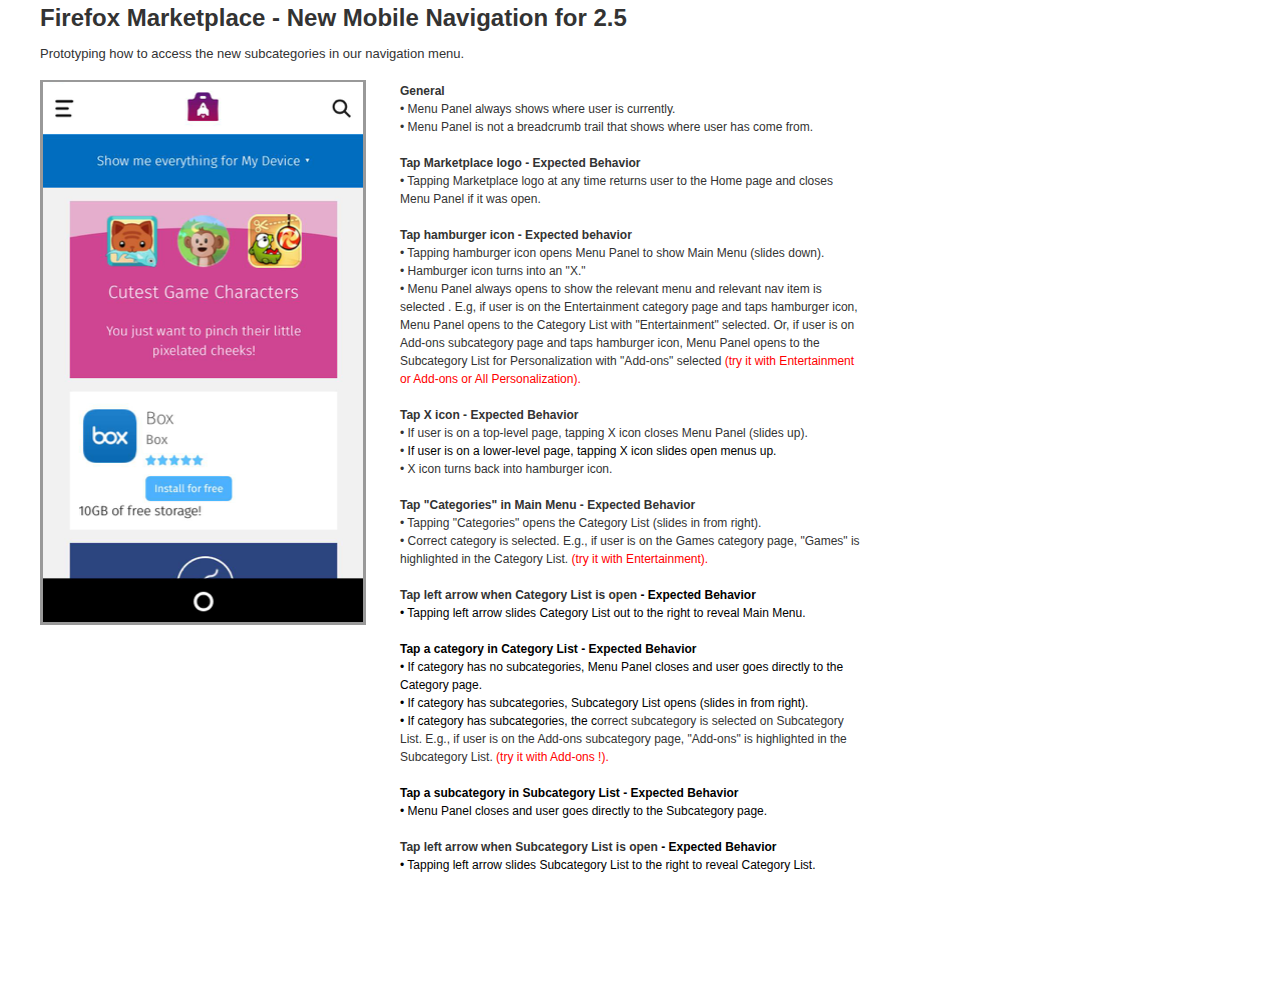
==== prototypes/1/start_here.html @ 3ed64843 "add proto 1" ====
﻿<!DOCTYPE html>
<html>
  <head>
    <title>Start Here</title>
    <meta http-equiv="X-UA-Compatible" content="IE=edge"/>
    <meta http-equiv="content-type" content="text/html; charset=utf-8"/>
    <meta name="apple-mobile-web-app-capable" content="yes"/>
    <link href="resources/css/axure_rp_page.css" type="text/css" rel="stylesheet"/>
    <link href="data/styles.css" type="text/css" rel="stylesheet"/>
    <link href="files/start_here/styles.css" type="text/css" rel="stylesheet"/>
    <script src="resources/scripts/jquery-1.7.1.min.js"></script>
    <script src="resources/scripts/jquery-ui-1.8.10.custom.min.js"></script>
    <script src="resources/scripts/axure/axQuery.js"></script>
    <script src="resources/scripts/axure/globals.js"></script>
    <script src="resources/scripts/axutils.js"></script>
    <script src="resources/scripts/axure/annotation.js"></script>
    <script src="resources/scripts/axure/axQuery.std.js"></script>
    <script src="resources/scripts/axure/doc.js"></script>
    <script src="data/document.js"></script>
    <script src="resources/scripts/messagecenter.js"></script>
    <script src="resources/scripts/axure/events.js"></script>
    <script src="resources/scripts/axure/action.js"></script>
    <script src="resources/scripts/axure/expr.js"></script>
    <script src="resources/scripts/axure/geometry.js"></script>
    <script src="resources/scripts/axure/flyout.js"></script>
    <script src="resources/scripts/axure/ie.js"></script>
    <script src="resources/scripts/axure/model.js"></script>
    <script src="resources/scripts/axure/repeater.js"></script>
    <script src="resources/scripts/axure/sto.js"></script>
    <script src="resources/scripts/axure/utils.temp.js"></script>
    <script src="resources/scripts/axure/variables.js"></script>
    <script src="resources/scripts/axure/drag.js"></script>
    <script src="resources/scripts/axure/move.js"></script>
    <script src="resources/scripts/axure/visibility.js"></script>
    <script src="resources/scripts/axure/style.js"></script>
    <script src="resources/scripts/axure/adaptive.js"></script>
    <script src="resources/scripts/axure/tree.js"></script>
    <script src="resources/scripts/axure/init.temp.js"></script>
    <script src="files/start_here/data.js"></script>
    <script src="resources/scripts/axure/legacy.js"></script>
    <script src="resources/scripts/axure/viewer.js"></script>
    <script type="text/javascript">
      $axure.utils.getTransparentGifPath = function() { return 'resources/images/transparent.gif'; };
      $axure.utils.getOtherPath = function() { return 'resources/Other.html'; };
      $axure.utils.getReloadPath = function() { return 'resources/reload.html'; };
    </script>
  </head>
  <body>
    <div id="base" class="">

      <!-- panel Subcategories (Dynamic Panel) -->
      <div id="u0" class="ax_dynamic_panel" data-label="panel Subcategories">
        <div id="u0_state0" class="panel_state" data-label="scrolling subcats">
          <div id="u0_state0_content" class="panel_state_content">

            <!-- scrolling Subcats (Dynamic Panel) -->
            <div id="u1" class="ax_dynamic_panel" data-label="scrolling Subcats">
              <div id="u1_state0" class="panel_state" data-label="Subcats">
                <div id="u1_state0_content" class="panel_state_content">

                  <!-- Unnamed (Image) -->
                  <div id="u2" class="ax_image">
                    <img id="u2_img" class="img " src="images/start_here/u2.png"/>
                    <!-- Unnamed () -->
                    <div id="u3" class="text">
                      <p><span></span></p>
                    </div>
                  </div>

                  <!-- menu All Pers (Shape) -->
                  <div id="u4" class="ax_shape" data-label="menu All Pers">
                    <img id="u4_img" class="img " src="images/start_here/menu_all_pers_u4.png"/>
                    <!-- Unnamed () -->
                    <div id="u5" class="text">
                      <p><span>All Personalization</span></p>
                    </div>
                  </div>

                  <!-- menu Addons (Shape) -->
                  <div id="u6" class="ax_shape" data-label="menu Addons">
                    <img id="u6_img" class="img " src="images/start_here/menu_all_pers_u4.png"/>
                    <!-- Unnamed () -->
                    <div id="u7" class="text">
                      <p><span>Add-ons</span></p>
                    </div>
                  </div>

                  <!-- Unnamed (Hot Spot) -->
                  <div id="u8" class="ax_hot_spot">
                  </div>

                  <!-- Unnamed (Hot Spot) -->
                  <div id="u9" class="ax_hot_spot">
                  </div>

                  <!-- Unnamed (Hot Spot) -->
                  <div id="u10" class="ax_hot_spot">
                  </div>

                  <!-- Unnamed (Shape) -->
                  <div id="u11" class="ax_shape">
                    <img id="u11_img" class="img " src="images/start_here/u11.png"/>
                    <!-- Unnamed () -->
                    <div id="u12" class="text">
                      <p><span></span></p>
                    </div>
                  </div>
                </div>
              </div>
            </div>
          </div>
        </div>
      </div>

      <!-- panel Categories (Dynamic Panel) -->
      <div id="u13" class="ax_dynamic_panel" data-label="panel Categories">
        <div id="u13_state0" class="panel_state" data-label="scrolling cats">
          <div id="u13_state0_content" class="panel_state_content">

            <!-- scrolling Categories (Dynamic Panel) -->
            <div id="u14" class="ax_dynamic_panel" data-label="scrolling Categories">
              <div id="u14_state0" class="panel_state" data-label="Cats">
                <div id="u14_state0_content" class="panel_state_content">

                  <!-- Unnamed (Image) -->
                  <div id="u15" class="ax_image">
                    <img id="u15_img" class="img " src="images/start_here/u15.png"/>
                    <!-- Unnamed () -->
                    <div id="u16" class="text">
                      <p><span></span></p>
                    </div>
                  </div>

                  <!-- cat Personalization (Shape) -->
                  <div id="u17" class="ax_shape" data-label="cat Personalization">
                    <img id="u17_img" class="img " src="images/start_here/menu_all_pers_u4.png"/>
                    <!-- Unnamed () -->
                    <div id="u18" class="text">
                      <p><span>Personalization</span></p>
                    </div>
                  </div>

                  <!-- menu Pers (Shape) -->
                  <div id="u19" class="ax_shape" data-label="menu Pers">
                    <img id="u19_img" class="img " src="resources/images/transparent.gif"/>
                    <!-- Unnamed () -->
                    <div id="u20" class="text">
                      <p><span>Personalization</span></p>
                    </div>
                  </div>

                  <!-- Unnamed (Hot Spot) -->
                  <div id="u21" class="ax_hot_spot">
                  </div>

                  <!-- menu Entertainment (Shape) -->
                  <div id="u22" class="ax_shape" data-label="menu Entertainment">
                    <img id="u22_img" class="img " src="images/start_here/menu_all_pers_u4.png"/>
                    <!-- Unnamed () -->
                    <div id="u23" class="text">
                      <p><span>Entertainment</span></p>
                    </div>
                  </div>

                  <!-- Unnamed (Hot Spot) -->
                  <div id="u24" class="ax_hot_spot">
                  </div>

                  <!-- Unnamed (Shape) -->
                  <div id="u25" class="ax_shape">
                    <img id="u25_img" class="img " src="images/start_here/u25.png"/>
                    <!-- Unnamed () -->
                    <div id="u26" class="text">
                      <p><span></span></p>
                    </div>
                  </div>

                  <!-- Unnamed (Hot Spot) -->
                  <div id="u27" class="ax_hot_spot">
                  </div>
                </div>
              </div>
            </div>
          </div>
        </div>
      </div>

      <!-- panel Main Menu (Dynamic Panel) -->
      <div id="u28" class="ax_dynamic_panel" data-label="panel Main Menu">
        <div id="u28_state0" class="panel_state" data-label="scrolling main menu">
          <div id="u28_state0_content" class="panel_state_content">

            <!-- scrolling Main Menu (Dynamic Panel) -->
            <div id="u29" class="ax_dynamic_panel" data-label="scrolling Main Menu">
              <div id="u29_state0" class="panel_state" data-label="Main Menu">
                <div id="u29_state0_content" class="panel_state_content">

                  <!-- Unnamed (Shape) -->
                  <div id="u30" class="ax_shape">
                    <img id="u30_img" class="img " src="images/start_here/u30.png"/>
                    <!-- Unnamed () -->
                    <div id="u31" class="text">
                      <p><span></span></p>
                    </div>
                  </div>

                  <!-- image main menu (Image) -->
                  <div id="u32" class="ax_image" data-label="image main menu">
                    <img id="u32_img" class="img " src="images/start_here/image_main_menu_u32.png"/>
                    <!-- Unnamed () -->
                    <div id="u33" class="text">
                      <p><span></span></p>
                    </div>
                  </div>

                  <!-- menu Cats (Shape) -->
                  <div id="u34" class="ax_shape" data-label="menu Cats">
                    <img id="u34_img" class="img " src="images/start_here/menu_cats_u34.png"/>
                    <!-- Unnamed () -->
                    <div id="u35" class="text">
                      <p><span>Categories</span></p>
                    </div>
                  </div>

                  <!-- Unnamed (Hot Spot) -->
                  <div id="u36" class="ax_hot_spot">
                  </div>
                </div>
              </div>
            </div>
          </div>
        </div>
      </div>

      <!-- box (Shape) -->
      <div id="u37" class="ax_shape" data-label="box">
        <img id="u37_img" class="img " src="images/start_here/box_u37.png"/>
        <!-- Unnamed () -->
        <div id="u38" class="text">
          <p><span></span></p>
        </div>
      </div>

      <!-- Main Content Area (Dynamic Panel) -->
      <div id="u39" class="ax_dynamic_panel" data-label="Main Content Area">
        <div id="u39_state0" class="panel_state" data-label="Home">
          <div id="u39_state0_content" class="panel_state_content">

            <!-- content home (Image) -->
            <div id="u40" class="ax_image" data-label="content home">
              <img id="u40_img" class="img " src="images/start_here/content_home_u40.png"/>
              <!-- Unnamed () -->
              <div id="u41" class="text">
                <p><span></span></p>
              </div>
            </div>
          </div>
        </div>
        <div id="u39_state1" class="panel_state" data-label="Entertainment">
          <div id="u39_state1_content" class="panel_state_content">

            <!-- Unnamed (Shape) -->
            <div id="u42" class="ax_shape">
              <img id="u42_img" class="img " src="images/start_here/u42.png"/>
              <!-- Unnamed () -->
              <div id="u43" class="text">
                <p><span style="font-family:'ArialMT', 'Arial';font-weight:400;">FPO</span></p><p><span style="font-family:'ArialMT', 'Arial';font-weight:400;">&nbsp;</span></p><p><span style="font-family:'Arial-BoldMT', 'Arial Bold', 'Arial';font-weight:700;">ENTERTAINMENT</span><span style="font-family:'ArialMT', 'Arial';font-weight:400;"></span></p><p><span style="font-family:'ArialMT', 'Arial';font-weight:400;">&nbsp;</span></p><p><span style="font-family:'Arial-BoldMT', 'Arial Bold', 'Arial';font-weight:700;">CATEGORY</span><span style="font-family:'ArialMT', 'Arial';font-weight:400;"></span></p><p><span style="font-family:'ArialMT', 'Arial';font-weight:400;">&nbsp;</span></p><p><span style="font-family:'ArialMT', 'Arial';font-weight:400;">page content</span></p>
              </div>
            </div>

            <!-- Unnamed (Image) -->
            <div id="u44" class="ax_image">
              <img id="u44_img" class="img " src="images/start_here/u44.png"/>
              <!-- Unnamed () -->
              <div id="u45" class="text">
                <p><span></span></p>
              </div>
            </div>
          </div>
        </div>
        <div id="u39_state2" class="panel_state" data-label="AllPersonalization">
          <div id="u39_state2_content" class="panel_state_content">

            <!-- Unnamed (Shape) -->
            <div id="u46" class="ax_shape">
              <img id="u46_img" class="img " src="images/start_here/u46.png"/>
              <!-- Unnamed () -->
              <div id="u47" class="text">
                <p><span style="font-family:'ArialMT', 'Arial';font-weight:400;">FPO</span></p><p><span style="font-family:'ArialMT', 'Arial';font-weight:400;">&nbsp;</span></p><p><span style="font-family:'Arial-BoldMT', 'Arial Bold', 'Arial';font-weight:700;">ALL PERSONALIZATION</span><span style="font-family:'ArialMT', 'Arial';font-weight:400;"></span></p><p><span style="font-family:'ArialMT', 'Arial';font-weight:400;">&nbsp;</span></p><p><span style="font-family:'Arial-BoldMT', 'Arial Bold', 'Arial';font-weight:700;">SUB-CATEGORY</span><span style="font-family:'ArialMT', 'Arial';font-weight:400;"></span></p><p><span style="font-family:'ArialMT', 'Arial';font-weight:400;">&nbsp;</span></p><p><span style="font-family:'ArialMT', 'Arial';font-weight:400;">page content</span></p>
              </div>
            </div>

            <!-- Unnamed (Image) -->
            <div id="u48" class="ax_image">
              <img id="u48_img" class="img " src="images/start_here/u44.png"/>
              <!-- Unnamed () -->
              <div id="u49" class="text">
                <p><span></span></p>
              </div>
            </div>
          </div>
        </div>
        <div id="u39_state3" class="panel_state" data-label="Addons">
          <div id="u39_state3_content" class="panel_state_content">

            <!-- Unnamed (Shape) -->
            <div id="u50" class="ax_shape">
              <img id="u50_img" class="img " src="images/start_here/u50.png"/>
              <!-- Unnamed () -->
              <div id="u51" class="text">
                <p><span style="font-family:'ArialMT', 'Arial';font-weight:400;">FPO</span></p><p><span style="font-family:'ArialMT', 'Arial';font-weight:400;">&nbsp;</span></p><p><span style="font-family:'Arial-BoldMT', 'Arial Bold', 'Arial';font-weight:700;">ADD-ONS</span><span style="font-family:'ArialMT', 'Arial';font-weight:400;"></span></p><p><span style="font-family:'ArialMT', 'Arial';font-weight:400;">&nbsp;</span></p><p><span style="font-family:'Arial-BoldMT', 'Arial Bold', 'Arial';font-weight:700;">SUB-CATEGORY</span><span style="font-family:'ArialMT', 'Arial';font-weight:400;"></span></p><p><span style="font-family:'ArialMT', 'Arial';font-weight:400;">&nbsp;</span></p><p><span style="font-family:'ArialMT', 'Arial';font-weight:400;">page content</span></p>
              </div>
            </div>

            <!-- Unnamed (Image) -->
            <div id="u52" class="ax_image">
              <img id="u52_img" class="img " src="images/start_here/u44.png"/>
              <!-- Unnamed () -->
              <div id="u53" class="text">
                <p><span></span></p>
              </div>
            </div>
          </div>
        </div>
      </div>

      <!-- panel Header (Dynamic Panel) -->
      <div id="u54" class="ax_dynamic_panel" data-label="panel Header">
        <div id="u54_state0" class="panel_state" data-label="Off">
          <div id="u54_state0_content" class="panel_state_content">

            <!-- Unnamed (Image) -->
            <div id="u55" class="ax_image">
              <img id="u55_img" class="img " src="images/start_here/u55.png"/>
              <!-- Unnamed () -->
              <div id="u56" class="text">
                <p><span></span></p>
              </div>
            </div>

            <!-- Unnamed (Hot Spot) -->
            <div id="u57" class="ax_hot_spot">
            </div>
          </div>
        </div>
        <div id="u54_state1" class="panel_state" data-label="On">
          <div id="u54_state1_content" class="panel_state_content">

            <!-- Unnamed (Image) -->
            <div id="u58" class="ax_image">
              <img id="u58_img" class="img " src="images/start_here/u55.png"/>
              <!-- Unnamed () -->
              <div id="u59" class="text">
                <p><span></span></p>
              </div>
            </div>

            <!-- Unnamed (Shape) -->
            <div id="u60" class="ax_shape">
              <img id="u60_img" class="img " src="images/start_here/u60.png"/>
              <!-- Unnamed () -->
              <div id="u61" class="text">
                <p><span></span></p>
              </div>
            </div>

            <!-- Unnamed (Shape) -->
            <div id="u62" class="ax_paragraph">
              <img id="u62_img" class="img " src="resources/images/transparent.gif"/>
              <!-- Unnamed () -->
              <div id="u63" class="text">
                <p><span>X</span></p>
              </div>
            </div>

            <!-- Unnamed (Hot Spot) -->
            <div id="u64" class="ax_hot_spot">
            </div>
          </div>
        </div>
      </div>

      <!-- MyTests (Dynamic Panel) -->
      <div id="u65" class="ax_dynamic_panel" data-label="MyTests">
        <div id="u65_state0" class="panel_state" data-label="State1">
          <div id="u65_state0_content" class="panel_state_content">

            <!-- Unnamed (Shape) -->
            <div id="u66" class="ax_paragraph">
              <img id="u66_img" class="img " src="resources/images/transparent.gif"/>
              <!-- Unnamed () -->
              <div id="u67" class="text">
                <p><span>navstate forward</span></p>
              </div>
            </div>

            <!-- showit (Shape) -->
            <div id="u68" class="ax_paragraph" data-label="showit">
              <img id="u68_img" class="img " src="resources/images/transparent.gif"/>
              <!-- Unnamed () -->
              <div id="u69" class="text">
                <p><span></span></p>
              </div>
            </div>

            <!-- Unnamed (Shape) -->
            <div id="u70" class="ax_paragraph">
              <img id="u70_img" class="img " src="resources/images/transparent.gif"/>
              <!-- Unnamed () -->
              <div id="u71" class="text">
                <p><span>cat sel forward</span></p>
              </div>
            </div>

            <!-- showit2 (Shape) -->
            <div id="u72" class="ax_paragraph" data-label="showit2">
              <img id="u72_img" class="img " src="resources/images/transparent.gif"/>
              <!-- Unnamed () -->
              <div id="u73" class="text">
                <p><span></span></p>
              </div>
            </div>

            <!-- Unnamed (Shape) -->
            <div id="u74" class="ax_paragraph">
              <img id="u74_img" class="img " src="resources/images/transparent.gif"/>
              <!-- Unnamed () -->
              <div id="u75" class="text">
                <p><span>subcat sel forward</span></p>
              </div>
            </div>

            <!-- showit3 (Shape) -->
            <div id="u76" class="ax_paragraph" data-label="showit3">
              <img id="u76_img" class="img " src="resources/images/transparent.gif"/>
              <!-- Unnamed () -->
              <div id="u77" class="text">
                <p><span></span></p>
              </div>
            </div>
          </div>
        </div>
      </div>

      <!-- Static footer (Image) -->
      <div id="u78" class="ax_image" data-label="Static footer">
        <img id="u78_img" class="img " src="images/start_here/static_footer_u78.png"/>
        <!-- Unnamed () -->
        <div id="u79" class="text">
          <p><span></span></p>
        </div>
      </div>

      <!-- Unnamed (Hot Spot) -->
      <div id="u80" class="ax_hot_spot">
      </div>

      <!-- Unnamed (Shape) -->
      <div id="u81" class="ax_h2">
        <img id="u81_img" class="img " src="resources/images/transparent.gif"/>
        <!-- Unnamed () -->
        <div id="u82" class="text">
          <p><span>Firefox Marketplace - New Mobile Navigation for 2.5</span></p>
        </div>
      </div>

      <!-- Unnamed (Shape) -->
      <div id="u83" class="ax_paragraph">
        <img id="u83_img" class="img " src="resources/images/transparent.gif"/>
        <!-- Unnamed () -->
        <div id="u84" class="text">
          <p><span>Prototyping how to access the new subcategories in our navigation menu.</span></p>
        </div>
      </div>

      <!-- Unnamed (Shape) -->
      <div id="u85" class="ax_paragraph">
        <img id="u85_img" class="img " src="resources/images/transparent.gif"/>
        <!-- Unnamed () -->
        <div id="u86" class="text">
          <p><span style="font-family:'Arial-BoldMT', 'Arial Bold', 'Arial';font-weight:700;color:#333333;">General</span></p><p><span style="font-family:'ArialMT', 'Arial';font-weight:400;color:#333333;">&#149; Menu Panel always shows where user is currently.</span></p><p><span style="font-family:'ArialMT', 'Arial';font-weight:400;color:#333333;">&#149; Menu Panel is not a breadcrumb trail that shows where user has come from.</span><span style="font-family:'Arial-BoldMT', 'Arial Bold', 'Arial';font-weight:700;color:#333333;"></span></p><p><span style="font-family:'Arial-BoldMT', 'Arial Bold', 'Arial';font-weight:700;color:#333333;">&nbsp;</span></p><p><span style="font-family:'Arial-BoldMT', 'Arial Bold', 'Arial';font-weight:700;color:#333333;">Tap Marketplace logo - Expected Behavior</span></p><p><span style="font-family:'ArialMT', 'Arial';font-weight:400;color:#333333;">&#149; Tapping Marketplace logo at any time returns user to the Home page and closes Menu Panel if it was open.</span><span style="font-family:'Arial-BoldMT', 'Arial Bold', 'Arial';font-weight:700;color:#333333;"></span></p><p><span style="font-family:'Arial-BoldMT', 'Arial Bold', 'Arial';font-weight:700;color:#333333;">&nbsp;</span></p><p><span style="font-family:'Arial-BoldMT', 'Arial Bold', 'Arial';font-weight:700;color:#333333;">Tap hamburger icon - Expected behavior</span><span style="font-family:'ArialMT', 'Arial';font-weight:400;color:#333333;"></span></p><p><span style="font-family:'ArialMT', 'Arial';font-weight:400;color:#333333;">&#149; Tapping hamburger icon opens Menu Panel to show Main Menu (slides down).</span></p><p><span style="font-family:'ArialMT', 'Arial';font-weight:400;color:#333333;">&#149; Hamburger icon turns into an &quot;X.&quot;</span></p><p><span style="font-family:'ArialMT', 'Arial';font-weight:400;color:#333333;">&#149; Menu Panel always opens to show the relevant menu and relevant nav item is selected . E.g, if user is on the Entertainment category page and taps hamburger icon, Menu Panel opens to the Category List with &quot;Entertainment&quot; selected. Or, if user is on Add-ons subcategory page and taps hamburger icon, Menu Panel opens to the Subcategory List for Personalization with &quot;Add-ons&quot; selected </span><span style="font-family:'ArialMT', 'Arial';font-weight:400;color:#FF0000;">(try it with Entertainment or Add-ons or All Personalization).</span><span style="font-family:'ArialMT', 'Arial';font-weight:400;color:#333333;"></span></p><p><span style="font-family:'ArialMT', 'Arial';font-weight:400;color:#333333;">&nbsp;</span></p><p><span style="font-family:'Arial-BoldMT', 'Arial Bold', 'Arial';font-weight:700;color:#333333;">Tap X icon - Expected Behavior</span><span style="font-family:'ArialMT', 'Arial';font-weight:400;color:#333333;"></span></p><p><span style="font-family:'ArialMT', 'Arial';font-weight:400;color:#333333;">&#149; If user is on a top-level page, tapping X icon closes Menu Panel (slides up). </span></p><p><span style="font-family:'ArialMT', 'Arial';font-weight:400;color:#333333;">&#149; </span><span style="font-family:'ArialMT', 'Arial';font-weight:400;color:#000000;">If user is on a lower-level page, tapping X icon slides open menus up.</span></p><p><span style="font-family:'ArialMT', 'Arial';font-weight:400;color:#333333;">&#149; X icon turns back into hamburger icon.</span></p><p><span style="font-family:'ArialMT', 'Arial';font-weight:400;color:#333333;">&nbsp;</span></p><p><span style="font-family:'Arial-BoldMT', 'Arial Bold', 'Arial';font-weight:700;color:#333333;">Tap &quot;Categories&quot; in Main Menu - Expected Behavior</span><span style="font-family:'ArialMT', 'Arial';font-weight:400;color:#333333;"></span></p><p><span style="font-family:'ArialMT', 'Arial';font-weight:400;color:#333333;">&#149; Tapping &quot;Categories&quot; opens the Category List (slides in from right).</span></p><p><span style="font-family:'ArialMT', 'Arial';font-weight:400;color:#333333;">&#149; Correct category is selected. E.g., if user is on the Games category page, &quot;Games&quot; is highlighted in the Category List. </span><span style="font-family:'ArialMT', 'Arial';font-weight:400;color:#FF0000;">(try it with Entertainment).</span></p><p><span style="font-family:'ArialMT', 'Arial';font-weight:400;color:#000000;">&nbsp;</span></p><p><span style="font-family:'Arial-BoldMT', 'Arial Bold', 'Arial';font-weight:700;color:#333333;">Tap left arrow when Category List is open</span><span style="font-family:'Arial-BoldMT', 'Arial Bold', 'Arial';font-weight:700;color:#000000;"> - Expected Behavior</span><span style="font-family:'ArialMT', 'Arial';font-weight:400;color:#000000;"></span></p><p><span style="font-family:'ArialMT', 'Arial';font-weight:400;color:#000000;">&#149; Tapping left arrow slides Category List out to the right to reveal Main Menu.</span></p><p><span style="font-family:'ArialMT', 'Arial';font-weight:400;color:#000000;">&nbsp;</span></p><p><span style="font-family:'Arial-BoldMT', 'Arial Bold', 'Arial';font-weight:700;color:#000000;">Tap a category in Category List - Expected Behavior</span><span style="font-family:'ArialMT', 'Arial';font-weight:400;color:#000000;"></span></p><p><span style="font-family:'ArialMT', 'Arial';font-weight:400;color:#000000;">&#149; If category has no subcategories, Menu Panel closes and user goes directly to the Category page.</span></p><p><span style="font-family:'ArialMT', 'Arial';font-weight:400;color:#000000;">&#149; If category has subcategories, Subcategory List opens (slides in from right).</span></p><p><span style="font-family:'ArialMT', 'Arial';font-weight:400;color:#000000;">&#149; If category has subcategories, the c</span><span style="font-family:'ArialMT', 'Arial';font-weight:400;color:#333333;">orrect subcategory is selected on Subcategory List. E.g., if user is on the Add-ons subcategory page, &quot;Add-ons&quot; is highlighted in the Subcategory List. </span><span style="font-family:'ArialMT', 'Arial';font-weight:400;color:#FF0000;">(try it with Add-ons !).</span><span style="font-family:'ArialMT', 'Arial';font-weight:400;color:#000000;"></span></p><p><span style="font-family:'ArialMT', 'Arial';font-weight:400;color:#000000;">&nbsp;</span></p><p><span style="font-family:'Arial-BoldMT', 'Arial Bold', 'Arial';font-weight:700;color:#000000;">Tap a subcategory in Subcategory List - Expected Behavior</span><span style="font-family:'ArialMT', 'Arial';font-weight:400;color:#000000;"></span></p><p><span style="font-family:'ArialMT', 'Arial';font-weight:400;color:#000000;">&#149; Menu Panel closes and user goes directly to the Subcategory page.</span></p><p><span style="font-family:'ArialMT', 'Arial';font-weight:400;color:#000000;">&nbsp;</span></p><p><span style="font-family:'Arial-BoldMT', 'Arial Bold', 'Arial';font-weight:700;color:#333333;">Tap left arrow when Subcategory List is open</span><span style="font-family:'Arial-BoldMT', 'Arial Bold', 'Arial';font-weight:700;color:#000000;"> - Expected Behavior</span><span style="font-family:'ArialMT', 'Arial';font-weight:400;color:#000000;"></span></p><p><span style="font-family:'ArialMT', 'Arial';font-weight:400;color:#000000;">&#149; Tapping left arrow slides Subcategory List to the right to reveal Category List.</span></p><p><span style="font-family:'ArialMT', 'Arial';font-weight:400;color:#000000;">&nbsp;</span></p><p><span style="font-family:'ArialMT', 'Arial';font-weight:400;color:#000000;">&nbsp;</span></p><p><span style="font-family:'ArialMT', 'Arial';font-weight:400;color:#000000;">&nbsp;</span></p><p><span style="font-family:'ArialMT', 'Arial';font-weight:400;color:#000000;">&nbsp;</span></p><p><span style="font-family:'ArialMT', 'Arial';font-weight:400;color:#000000;">&nbsp;</span></p><p><span style="font-family:'ArialMT', 'Arial';font-weight:400;color:#000000;">&nbsp;</span></p>
        </div>
      </div>
    </div>
  </body>
</html>
---- prototypes/1/resources/css/axure_rp_page.css ----
﻿/* so the window resize fires within a frame in IE7 */
html, body {
    height: 100%;    
}

a {
	color: inherit;
}

p {
	margin: 0px;
}

iframe {
	background: #FFFFFF;
}

/* to match IE with C, FF */
input {
    padding: 1px 0px 1px 0px;
    box-sizing: border-box;
    -moz-box-sizing: border-box;
}

textarea {
    margin: 0px;
    box-sizing: border-box;
    -moz-box-sizing: border-box;
}

div.intcases {
	font-family: arial; 
	font-size: 12px;
    text-align:left; 
	border:1px solid #AAA; 
	background:#FFF none repeat scroll 0% 0%; 
	z-index:9999; 
	visibility:hidden; 
	position:absolute;
    padding: 0px;
    border-radius: 3px;
	white-space: nowrap;
}

div.intcaselink {
	cursor: pointer;
    padding: 3px 8px 3px 8px;
    margin: 5px;
	background:#EEE none repeat scroll 0% 0%; 
	border:1px solid #AAA;
    border-radius: 3px;
}

div.refpageimage {
	position: absolute;
    left: 0px;
    top: 0px;
	font-size: 0px;
	width: 16px;
	height: 16px;
	cursor: pointer;
	background-image: url(images/newwindow.gif);
	background-repeat: no-repeat;
}

div.annnoteimage {
	position: absolute;
    left: 0px;
    top: 0px;
	font-size: 0px;
	width: 16px;
	height: 12px;
	cursor: help;
	background-image: url(images/note.gif);
	background-repeat: no-repeat;
}

div.annnotelabel {
	position: absolute;
    left: 0px;
    top: 0px;
	font-family: Arial;
	font-size: 10px;
	border: 1px solid rgb(166,221,242);
	cursor: help;
	background:rgb(0,157,217) none repeat scroll 0% 0%; 
	padding-left:3px; 
	padding-right:3px;
	white-space: nowrap;
	color: white;
}
 
.annotationName {
	font-size: 13px;
	font-weight: bold;
	margin-bottom: 3px;
	white-space: nowrap;
}

.annotation {
	font-size: 12px;
	padding-left: 2px;
	margin-bottom: 5px;
}

/* this is a fix for the issue where dialogs jump around and takes the text-align from the body */
.dialogFix {
    position:absolute;
    text-align:left;
}


@keyframes pulsate {
  from {
    box-shadow: 0 0 10px #74BA11;
  }
  to {
    box-shadow: 0 0 20px #74BA11;
  }
}

@-webkit-keyframes pulsate {
  from {
    -webkit-box-shadow: 0 0 10px #74BA11;
    box-shadow: 0 0 10px #74BA11;
  }
  to {
    -webkit-box-shadow: 0 0 20px #74BA11;
    box-shadow: 0 0 20px #74BA11;
  }
}
 
@-moz-keyframes pulsate {
  from {
    -moz-box-shadow: 0 0 10px #74BA11;
    box-shadow: 0 0 10px #74BA11;
  }
  to {
    -moz-box-shadow: 0 0 20px #74BA11;
    box-shadow: 0 0 20px #74BA11;
  }
}

.legacyPulsateBorder {
	border: 5px solid #74BA11;
	margin: -5px;
}

.pulsateBorder {
  animation-name: pulsate;
  animation-timing-function: ease-in-out;
  animation-duration: 0.9s;
  animation-iteration-count: infinite;
  animation-direction: alternate;
  
  -webkit-animation-name: pulsate;
  -webkit-animation-timing-function: ease-in-out;
  -webkit-animation-duration: 0.9s;
  -webkit-animation-iteration-count: infinite;
  -webkit-animation-direction: alternate;

  -moz-animation-name: pulsate;
  -moz-animation-timing-function: ease-in-out;
  -moz-animation-duration: 0.9s;
  -moz-animation-iteration-count: infinite;
  -moz-animation-direction: alternate;
}
---- prototypes/1/data/styles.css ----
﻿.ax_shape {
  font-family:'ArialMT', 'Arial';
  font-weight:400;
  font-style:normal;
  font-size:13px;
  color:#333333;
  text-align:center;
  line-height:normal;
}
.ax_paragraph {
  font-family:'ArialMT', 'Arial';
  font-weight:400;
  font-style:normal;
  font-size:13px;
  color:#333333;
  text-align:left;
  line-height:normal;
}
.ax_h1 {
  font-family:'Arial-BoldMT', 'Arial Bold', 'Arial';
  font-weight:700;
  font-style:normal;
  font-size:32px;
  color:#333333;
  text-align:left;
  line-height:normal;
}
.ax_h2 {
  font-family:'Arial-BoldMT', 'Arial Bold', 'Arial';
  font-weight:700;
  font-style:normal;
  font-size:24px;
  color:#333333;
  text-align:left;
  line-height:normal;
}
.ax_h3 {
  font-family:'Arial-BoldMT', 'Arial Bold', 'Arial';
  font-weight:700;
  font-style:normal;
  font-size:18px;
  color:#333333;
  text-align:left;
  line-height:normal;
}
.ax_h4 {
  font-family:'Arial-BoldMT', 'Arial Bold', 'Arial';
  font-weight:700;
  font-style:normal;
  font-size:14px;
  color:#333333;
  text-align:left;
  line-height:normal;
}
.ax_h5 {
  font-family:'Arial-BoldMT', 'Arial Bold', 'Arial';
  font-weight:700;
  font-style:normal;
  font-size:13px;
  color:#333333;
  text-align:left;
  line-height:normal;
}
.ax_h6 {
  font-family:'Arial-BoldMT', 'Arial Bold', 'Arial';
  font-weight:700;
  font-style:normal;
  font-size:10px;
  color:#333333;
  text-align:left;
  line-height:normal;
}
.ax_image {
  font-family:'ArialMT', 'Arial';
  font-weight:400;
  font-style:normal;
  font-size:13px;
  color:#000000;
  text-align:center;
  line-height:normal;
}
.ax_text_link {
  color:#0000FF;
}
.ax_text_link_mouse_over {
}
.ax_text_link_mouse_down {
}
.ax_text_field {
  font-family:'ArialMT', 'Arial';
  font-weight:400;
  font-style:normal;
  font-size:13px;
  color:#000000;
  text-align:left;
  line-height:normal;
}
.ax_text_area {
  font-family:'ArialMT', 'Arial';
  font-weight:400;
  font-style:normal;
  font-size:13px;
  color:#000000;
  text-align:left;
  line-height:normal;
}
.ax_droplist {
  font-family:'ArialMT', 'Arial';
  font-weight:400;
  font-style:normal;
  font-size:13px;
  color:#000000;
  text-align:left;
  line-height:normal;
}
.ax_list_box {
  font-family:'ArialMT', 'Arial';
  font-weight:400;
  font-style:normal;
  font-size:13px;
  color:#000000;
  text-align:left;
  line-height:normal;
}
.ax_checkbox {
  font-family:'ArialMT', 'Arial';
  font-weight:400;
  font-style:normal;
  font-size:13px;
  color:#333333;
  text-align:left;
  line-height:normal;
}
.ax_radio_button {
  font-family:'ArialMT', 'Arial';
  font-weight:400;
  font-style:normal;
  font-size:13px;
  color:#333333;
  text-align:left;
  line-height:normal;
}
.ax_flow_shape {
  font-family:'ArialMT', 'Arial';
  font-weight:400;
  font-style:normal;
  font-size:13px;
  color:#333333;
  text-align:center;
  line-height:normal;
}
.ax_tree_node {
  font-family:'ArialMT', 'Arial';
  font-weight:400;
  font-style:normal;
  font-size:13px;
  color:#333333;
  text-align:left;
  line-height:normal;
}
.ax_html_button {
  font-family:'ArialMT', 'Arial';
  font-weight:400;
  font-style:normal;
  font-size:13px;
  color:#000000;
  text-align:center;
  line-height:normal;
}
.ax_hot_spot {
  font-size:13px;
  color:#333333;
  text-align:center;
  line-height:normal;
}
.ax_inline_frame {
  font-size:13px;
  color:#333333;
  text-align:center;
  line-height:normal;
}
.ax_dynamic_panel {
  font-size:13px;
  color:#333333;
  text-align:center;
  line-height:normal;
}
.ax_master {
  font-size:13px;
  color:#333333;
  text-align:center;
  line-height:normal;
}
.ax_repeater {
  font-family:'ArialMT', 'Arial';
  font-weight:400;
  font-style:normal;
  font-size:13px;
  color:#333333;
  text-align:center;
  line-height:normal;
}
.ax_table {
  font-family:'ArialMT', 'Arial';
  font-weight:400;
  font-style:normal;
  font-size:13px;
  color:#333333;
  text-align:center;
  line-height:normal;
}
.ax_table_cell {
  font-family:'ArialMT', 'Arial';
  font-weight:400;
  font-style:normal;
  font-size:13px;
  color:#333333;
  text-align:left;
  line-height:normal;
}
.ax_menu {
  font-size:13px;
  color:#000000;
  text-align:center;
  line-height:normal;
}
.ax_horizontal_line {
  font-size:13px;
  color:#333333;
  text-align:center;
  line-height:normal;
}
.ax_vertical_line {
  font-size:13px;
  color:#333333;
  text-align:center;
  line-height:normal;
}
.ax_connector {
  font-family:'ArialMT', 'Arial';
  font-weight:400;
  font-style:normal;
  font-size:13px;
  color:#333333;
  text-align:center;
  line-height:normal;
}
---- prototypes/1/files/start_here/styles.css ----
﻿body {
  margin:0px;
  background-image:none;
  position:static;
  left:auto;
  width:860px;
  margin-left:0;
  margin-right:0;
  text-align:left;
}
#base {
  position:absolute;
  z-index:0;
}
#u0 {
  position:absolute;
  left:43px;
  top:134px;
  width:255px;
  height:444px;
  overflow:hidden;
  visibility:hidden;
}
#u0_state0 {
  position:absolute;
  left:0px;
  top:0px;
  width:255px;
  height:444px;
  -ms-overflow-x:hidden;
  overflow-x:hidden;
  -ms-overflow-y:hidden;
  overflow-y:hidden;
  background-image:none;
}
#u0_state0_content {
  position:absolute;
  left:0px;
  top:0px;
  width:1px;
  height:1px;
}
#u1 {
  position:absolute;
  left:0px;
  top:0px;
  width:340px;
  height:444px;
  overflow:hidden;
}
#u1_state0 {
  position:absolute;
  left:0px;
  top:0px;
  width:340px;
  height:444px;
  -ms-overflow-x:hidden;
  overflow-x:hidden;
  -ms-overflow-y:hidden;
  overflow-y:hidden;
  background-image:none;
}
#u1_state0_content {
  position:absolute;
  left:0px;
  top:0px;
  width:1px;
  height:1px;
}
#u2 {
  position:absolute;
  left:0px;
  top:0px;
  width:255px;
  height:444px;
}
#u2_img {
  position:absolute;
  left:0px;
  top:0px;
  width:255px;
  height:444px;
}
#u3 {
  position:absolute;
  left:2px;
  top:214px;
  width:251px;
  visibility:hidden;
  word-wrap:break-word;
}
#u4 {
  position:absolute;
  left:0px;
  top:52px;
  width:254px;
  height:40px;
  font-family:'FiraSans-Regular', 'Fira Sans';
  font-weight:400;
  font-style:normal;
  font-size:16px;
  color:#FFFFFF;
  text-align:left;
}
#u4_img {
  position:absolute;
  left:0px;
  top:0px;
  width:254px;
  height:40px;
}
#u4_img.selected {
}
#u4.selected {
}
#u5 {
  position:absolute;
  left:13px;
  top:8px;
  width:239px;
  word-wrap:break-word;
}
#u6 {
  position:absolute;
  left:0px;
  top:92px;
  width:254px;
  height:40px;
  font-family:'FiraSans-Regular', 'Fira Sans';
  font-weight:400;
  font-style:normal;
  font-size:16px;
  color:#FFFFFF;
  text-align:left;
}
#u6_img {
  position:absolute;
  left:0px;
  top:0px;
  width:254px;
  height:40px;
}
#u6_img.selected {
}
#u6.selected {
}
#u7 {
  position:absolute;
  left:13px;
  top:8px;
  width:239px;
  word-wrap:break-word;
}
#u8 {
  position:absolute;
  left:0px;
  top:91px;
  width:254px;
  height:40px;
  overflow:hidden;
  background-image:url('../../resources/images/transparent.gif');
}
#u9 {
  position:absolute;
  left:0px;
  top:0px;
  width:254px;
  height:40px;
  overflow:hidden;
  background-image:url('../../resources/images/transparent.gif');
}
#u10 {
  position:absolute;
  left:0px;
  top:49px;
  width:254px;
  height:40px;
  overflow:hidden;
  background-image:url('../../resources/images/transparent.gif');
}
#u11 {
  position:absolute;
  left:255px;
  top:0px;
  width:65px;
  height:444px;
}
#u11_img {
  position:absolute;
  left:0px;
  top:0px;
  width:65px;
  height:444px;
}
#u12 {
  position:absolute;
  left:2px;
  top:214px;
  width:61px;
  visibility:hidden;
  word-wrap:break-word;
}
#u13 {
  position:absolute;
  left:43px;
  top:134px;
  width:255px;
  height:444px;
  overflow:hidden;
  visibility:hidden;
}
#u13_state0 {
  position:absolute;
  left:0px;
  top:0px;
  width:255px;
  height:444px;
  -ms-overflow-x:hidden;
  overflow-x:hidden;
  -ms-overflow-y:hidden;
  overflow-y:hidden;
  background-image:none;
}
#u13_state0_content {
  position:absolute;
  left:0px;
  top:0px;
  width:1px;
  height:1px;
}
#u14 {
  position:absolute;
  left:0px;
  top:0px;
  width:340px;
  height:444px;
  overflow:hidden;
}
#u14_state0 {
  position:absolute;
  left:0px;
  top:0px;
  width:340px;
  height:444px;
  overflow:auto;
  -webkit-overflow-scrolling:touch;
  -ms-overflow-x:hidden;
  overflow-x:hidden;
  background-image:none;
}
#u14_state0_content {
  position:absolute;
  left:0px;
  top:0px;
  width:1px;
  height:1px;
}
#u15 {
  position:absolute;
  left:0px;
  top:0px;
  width:255px;
  height:1098px;
}
#u15_img {
  position:absolute;
  left:0px;
  top:0px;
  width:255px;
  height:1098px;
}
#u16 {
  position:absolute;
  left:2px;
  top:541px;
  width:251px;
  visibility:hidden;
  word-wrap:break-word;
}
#u17 {
  position:absolute;
  left:0px;
  top:612px;
  width:254px;
  height:40px;
  font-family:'FiraSans-Regular', 'Fira Sans';
  font-weight:400;
  font-style:normal;
  font-size:16px;
  color:#FFFFFF;
  text-align:left;
}
#u17_img {
  position:absolute;
  left:0px;
  top:0px;
  width:254px;
  height:40px;
}
#u17_img.selected {
}
#u17.selected {
}
#u18 {
  position:absolute;
  left:13px;
  top:8px;
  width:239px;
  word-wrap:break-word;
}
#u19 {
  position:absolute;
  left:0px;
  top:612px;
  width:254px;
  height:40px;
  font-family:'FiraSans-Regular', 'Fira Sans';
  font-weight:400;
  font-style:normal;
  font-size:16px;
  color:#FFFFFF;
  text-align:left;
}
#u19_img {
  position:absolute;
  left:0px;
  top:0px;
  width:254px;
  height:40px;
}
#u19_img.selected {
}
#u19.selected {
}
#u20 {
  position:absolute;
  left:13px;
  top:8px;
  width:239px;
  word-wrap:break-word;
}
#u21 {
  position:absolute;
  left:0px;
  top:611px;
  width:254px;
  height:40px;
  overflow:hidden;
  background-image:url('../../resources/images/transparent.gif');
}
#u22 {
  position:absolute;
  left:0px;
  top:212px;
  width:254px;
  height:40px;
  font-family:'FiraSans-Book', 'Fira Sans Book', 'Fira Sans';
  font-weight:300;
  font-style:normal;
  font-size:16px;
  color:#FFFFFF;
  text-align:left;
}
#u22_img {
  position:absolute;
  left:0px;
  top:0px;
  width:254px;
  height:40px;
}
#u22_img.selected {
}
#u22.selected {
}
#u23 {
  position:absolute;
  left:13px;
  top:8px;
  width:239px;
  word-wrap:break-word;
}
#u24 {
  position:absolute;
  left:0px;
  top:211px;
  width:254px;
  height:40px;
  overflow:hidden;
  background-image:url('../../resources/images/transparent.gif');
}
#u25 {
  position:absolute;
  left:255px;
  top:0px;
  width:65px;
  height:1098px;
}
#u25_img {
  position:absolute;
  left:0px;
  top:0px;
  width:65px;
  height:1098px;
}
#u26 {
  position:absolute;
  left:2px;
  top:541px;
  width:61px;
  visibility:hidden;
  word-wrap:break-word;
}
#u27 {
  position:absolute;
  left:0px;
  top:0px;
  width:254px;
  height:40px;
  overflow:hidden;
  background-image:url('../../resources/images/transparent.gif');
}
#u28 {
  position:absolute;
  left:43px;
  top:134px;
  width:320px;
  height:444px;
  overflow:hidden;
  visibility:hidden;
}
#u28_state0 {
  position:absolute;
  left:0px;
  top:0px;
  width:320px;
  height:444px;
  -ms-overflow-x:hidden;
  overflow-x:hidden;
  -ms-overflow-y:hidden;
  overflow-y:hidden;
  background-image:none;
}
#u28_state0_content {
  position:absolute;
  left:0px;
  top:0px;
  width:1px;
  height:1px;
}
#u29 {
  position:absolute;
  left:0px;
  top:0px;
  width:340px;
  height:444px;
  overflow:hidden;
}
#u29_state0 {
  position:absolute;
  left:0px;
  top:0px;
  width:340px;
  height:444px;
  overflow:auto;
  -webkit-overflow-scrolling:touch;
  -ms-overflow-x:hidden;
  overflow-x:hidden;
  background-image:none;
}
#u29_state0_content {
  position:absolute;
  left:0px;
  top:0px;
  width:1px;
  height:1px;
}
#u30 {
  position:absolute;
  left:255px;
  top:0px;
  width:65px;
  height:586px;
}
#u30_img {
  position:absolute;
  left:0px;
  top:0px;
  width:65px;
  height:586px;
}
#u31 {
  position:absolute;
  left:2px;
  top:285px;
  width:61px;
  visibility:hidden;
  word-wrap:break-word;
}
#u32 {
  position:absolute;
  left:0px;
  top:0px;
  width:255px;
  height:586px;
}
#u32_img {
  position:absolute;
  left:0px;
  top:0px;
  width:255px;
  height:586px;
}
#u33 {
  position:absolute;
  left:2px;
  top:285px;
  width:251px;
  visibility:hidden;
  word-wrap:break-word;
}
#u34 {
  position:absolute;
  left:0px;
  top:88px;
  width:254px;
  height:40px;
  font-family:'FiraSans-Regular', 'Fira Sans';
  font-weight:400;
  font-style:normal;
  font-size:16px;
  color:#FFFFFF;
  text-align:left;
}
#u34_img {
  position:absolute;
  left:0px;
  top:0px;
  width:254px;
  height:40px;
}
#u34_img.selected {
}
#u34.selected {
}
#u35 {
  position:absolute;
  left:13px;
  top:8px;
  width:239px;
  word-wrap:break-word;
}
#u36 {
  position:absolute;
  left:0px;
  top:87px;
  width:254px;
  height:40px;
  overflow:hidden;
  background-image:url('../../resources/images/transparent.gif');
}
#u37 {
  position:absolute;
  left:40px;
  top:80px;
  width:326px;
  height:545px;
}
#u37_img {
  position:absolute;
  left:0px;
  top:0px;
  width:326px;
  height:545px;
}
#u38 {
  position:absolute;
  left:2px;
  top:264px;
  width:322px;
  visibility:hidden;
  word-wrap:break-word;
}
#u39 {
  position:absolute;
  left:43px;
  top:134px;
}
#u39_state0 {
  position:relative;
  left:0px;
  top:0px;
  background-image:none;
}
#u39_state0_content {
  position:absolute;
  left:0px;
  top:0px;
  width:1px;
  height:1px;
}
#u40 {
  position:absolute;
  left:0px;
  top:0px;
  width:320px;
  height:444px;
}
#u40_img {
  position:absolute;
  left:0px;
  top:0px;
  width:320px;
  height:444px;
}
#u41 {
  position:absolute;
  left:2px;
  top:214px;
  width:316px;
  visibility:hidden;
  word-wrap:break-word;
}
#u39_state1 {
  position:relative;
  left:0px;
  top:0px;
  visibility:hidden;
  background-image:none;
}
#u39_state1_content {
  position:absolute;
  left:0px;
  top:0px;
  width:1px;
  height:1px;
}
#u42 {
  position:absolute;
  left:0px;
  top:0px;
  width:320px;
  height:444px;
}
#u42_img {
  position:absolute;
  left:0px;
  top:0px;
  width:320px;
  height:444px;
}
#u43 {
  position:absolute;
  left:2px;
  top:170px;
  width:316px;
  word-wrap:break-word;
}
#u44 {
  position:absolute;
  left:270px;
  top:0px;
  width:50px;
  height:444px;
  opacity:0.5;
}
#u44_img {
  position:absolute;
  left:0px;
  top:0px;
  width:50px;
  height:444px;
}
#u45 {
  position:absolute;
  left:2px;
  top:214px;
  width:46px;
  visibility:hidden;
  word-wrap:break-word;
}
#u39_state2 {
  position:relative;
  left:0px;
  top:0px;
  visibility:hidden;
  background-image:none;
}
#u39_state2_content {
  position:absolute;
  left:0px;
  top:0px;
  width:1px;
  height:1px;
}
#u46 {
  position:absolute;
  left:0px;
  top:0px;
  width:320px;
  height:444px;
}
#u46_img {
  position:absolute;
  left:0px;
  top:0px;
  width:320px;
  height:444px;
}
#u47 {
  position:absolute;
  left:2px;
  top:170px;
  width:316px;
  word-wrap:break-word;
}
#u48 {
  position:absolute;
  left:270px;
  top:0px;
  width:50px;
  height:444px;
  opacity:0.5;
}
#u48_img {
  position:absolute;
  left:0px;
  top:0px;
  width:50px;
  height:444px;
}
#u49 {
  position:absolute;
  left:2px;
  top:214px;
  width:46px;
  visibility:hidden;
  word-wrap:break-word;
}
#u39_state3 {
  position:relative;
  left:0px;
  top:0px;
  visibility:hidden;
  background-image:none;
}
#u39_state3_content {
  position:absolute;
  left:0px;
  top:0px;
  width:1px;
  height:1px;
}
#u50 {
  position:absolute;
  left:0px;
  top:0px;
  width:320px;
  height:444px;
}
#u50_img {
  position:absolute;
  left:0px;
  top:0px;
  width:320px;
  height:444px;
}
#u51 {
  position:absolute;
  left:2px;
  top:170px;
  width:316px;
  word-wrap:break-word;
}
#u52 {
  position:absolute;
  left:270px;
  top:0px;
  width:50px;
  height:444px;
  opacity:0.5;
}
#u52_img {
  position:absolute;
  left:0px;
  top:0px;
  width:50px;
  height:444px;
}
#u53 {
  position:absolute;
  left:2px;
  top:214px;
  width:46px;
  visibility:hidden;
  word-wrap:break-word;
}
#u54 {
  position:absolute;
  left:43px;
  top:82px;
  width:320px;
  height:53px;
  overflow:hidden;
}
#u54_state0 {
  position:absolute;
  left:0px;
  top:0px;
  width:320px;
  height:53px;
  -ms-overflow-x:hidden;
  overflow-x:hidden;
  -ms-overflow-y:hidden;
  overflow-y:hidden;
  background-image:none;
}
#u54_state0_content {
  position:absolute;
  left:0px;
  top:0px;
  width:1px;
  height:1px;
}
#u55 {
  position:absolute;
  left:0px;
  top:0px;
  width:320px;
  height:52px;
}
#u55_img {
  position:absolute;
  left:0px;
  top:0px;
  width:320px;
  height:52px;
}
#u56 {
  position:absolute;
  left:2px;
  top:18px;
  width:316px;
  visibility:hidden;
  word-wrap:break-word;
}
#u57 {
  position:absolute;
  left:0px;
  top:0px;
  width:45px;
  height:53px;
  overflow:hidden;
  background-image:url('../../resources/images/transparent.gif');
}
#u54_state1 {
  position:absolute;
  left:0px;
  top:0px;
  width:320px;
  height:53px;
  visibility:hidden;
  -ms-overflow-x:hidden;
  overflow-x:hidden;
  -ms-overflow-y:hidden;
  overflow-y:hidden;
  background-image:none;
}
#u54_state1_content {
  position:absolute;
  left:0px;
  top:0px;
  width:1px;
  height:1px;
}
#u58 {
  position:absolute;
  left:0px;
  top:0px;
  width:320px;
  height:52px;
}
#u58_img {
  position:absolute;
  left:0px;
  top:0px;
  width:320px;
  height:52px;
}
#u59 {
  position:absolute;
  left:2px;
  top:18px;
  width:316px;
  visibility:hidden;
  word-wrap:break-word;
}
#u60 {
  position:absolute;
  left:10px;
  top:13px;
  width:40px;
  height:30px;
}
#u60_img {
  position:absolute;
  left:0px;
  top:0px;
  width:40px;
  height:30px;
}
#u61 {
  position:absolute;
  left:2px;
  top:7px;
  width:36px;
  visibility:hidden;
  word-wrap:break-word;
}
#u62 {
  position:absolute;
  left:14px;
  top:10px;
  width:15px;
  height:33px;
  font-family:'FiraSans-Bold', 'Fira Sans Bold', 'Fira Sans';
  font-weight:700;
  font-style:normal;
  font-size:24px;
  color:#515151;
}
#u62_img {
  position:absolute;
  left:0px;
  top:0px;
  width:15px;
  height:33px;
}
#u63 {
  position:absolute;
  left:0px;
  top:0px;
  width:15px;
  white-space:nowrap;
}
#u64 {
  position:absolute;
  left:0px;
  top:0px;
  width:45px;
  height:53px;
  overflow:hidden;
  background-image:url('../../resources/images/transparent.gif');
}
#u65 {
  position:absolute;
  left:60px;
  top:646px;
  visibility:hidden;
}
#u65_state0 {
  position:relative;
  left:0px;
  top:0px;
  background-image:none;
}
#u65_state0_content {
  position:absolute;
  left:0px;
  top:0px;
  width:1px;
  height:1px;
}
#u66 {
  position:absolute;
  left:0px;
  top:0px;
  width:100px;
  height:18px;
  line-height:18px;
}
#u66_img {
  position:absolute;
  left:0px;
  top:0px;
  width:100px;
  height:18px;
}
#u67 {
  position:absolute;
  left:0px;
  top:0px;
  width:100px;
  word-wrap:break-word;
}
#u68 {
  position:absolute;
  left:100px;
  top:0px;
  width:150px;
  height:16px;
  line-height:18px;
}
#u68_img {
  position:absolute;
  left:0px;
  top:0px;
  width:150px;
  height:16px;
}
#u69 {
  position:absolute;
  left:0px;
  top:0px;
  width:150px;
  visibility:hidden;
  word-wrap:break-word;
}
#u70 {
  position:absolute;
  left:0px;
  top:30px;
  width:100px;
  height:18px;
  line-height:18px;
}
#u70_img {
  position:absolute;
  left:0px;
  top:0px;
  width:100px;
  height:18px;
}
#u71 {
  position:absolute;
  left:0px;
  top:0px;
  width:100px;
  word-wrap:break-word;
}
#u72 {
  position:absolute;
  left:100px;
  top:30px;
  width:150px;
  height:16px;
  line-height:18px;
}
#u72_img {
  position:absolute;
  left:0px;
  top:0px;
  width:150px;
  height:16px;
}
#u73 {
  position:absolute;
  left:0px;
  top:0px;
  width:150px;
  visibility:hidden;
  word-wrap:break-word;
}
#u74 {
  position:absolute;
  left:0px;
  top:68px;
  width:100px;
  height:36px;
  line-height:18px;
}
#u74_img {
  position:absolute;
  left:0px;
  top:0px;
  width:100px;
  height:36px;
}
#u75 {
  position:absolute;
  left:0px;
  top:0px;
  width:100px;
  word-wrap:break-word;
}
#u76 {
  position:absolute;
  left:100px;
  top:68px;
  width:150px;
  height:16px;
  line-height:18px;
}
#u76_img {
  position:absolute;
  left:0px;
  top:0px;
  width:150px;
  height:16px;
}
#u77 {
  position:absolute;
  left:0px;
  top:0px;
  width:150px;
  visibility:hidden;
  word-wrap:break-word;
}
#u78 {
  position:absolute;
  left:43px;
  top:578px;
  width:320px;
  height:44px;
}
#u78_img {
  position:absolute;
  left:0px;
  top:0px;
  width:320px;
  height:44px;
}
#u79 {
  position:absolute;
  left:2px;
  top:14px;
  width:316px;
  visibility:hidden;
  word-wrap:break-word;
}
#u80 {
  position:absolute;
  left:180px;
  top:80px;
  width:45px;
  height:53px;
  overflow:hidden;
  background-image:url('../../resources/images/transparent.gif');
}
#u81 {
  position:absolute;
  left:40px;
  top:4px;
  width:588px;
  height:28px;
}
#u81_img {
  position:absolute;
  left:0px;
  top:0px;
  width:588px;
  height:28px;
}
#u82 {
  position:absolute;
  left:0px;
  top:0px;
  width:588px;
  white-space:nowrap;
}
#u83 {
  position:absolute;
  left:40px;
  top:45px;
  width:670px;
  height:18px;
  line-height:18px;
}
#u83_img {
  position:absolute;
  left:0px;
  top:0px;
  width:670px;
  height:18px;
}
#u84 {
  position:absolute;
  left:0px;
  top:0px;
  width:670px;
  word-wrap:break-word;
}
#u85 {
  position:absolute;
  left:400px;
  top:82px;
  width:460px;
  height:349px;
  font-size:12px;
  line-height:18px;
}
#u85_img {
  position:absolute;
  left:0px;
  top:0px;
  width:460px;
  height:349px;
}
#u86 {
  position:absolute;
  left:0px;
  top:0px;
  width:460px;
  word-wrap:break-word;
}
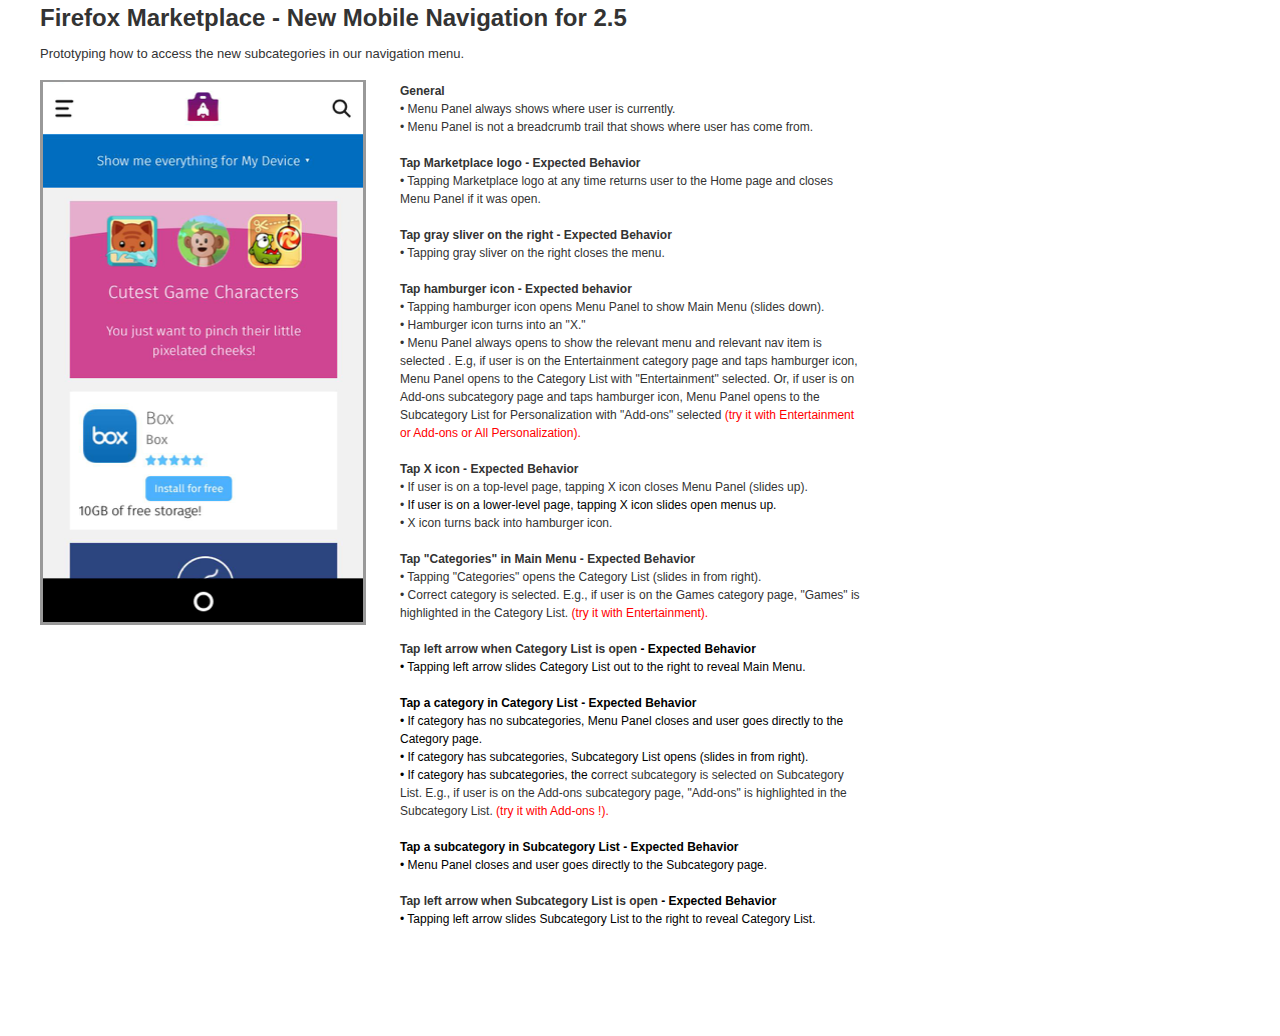
==== commit a29fbe3a: "update proto" ====
--- a/prototypes/1/start_here.html
+++ b/prototypes/1/start_here.html
@@ -478,7 +478,7 @@
         <img id="u85_img" class="img " src="resources/images/transparent.gif"/>
         <!-- Unnamed () -->
         <div id="u86" class="text">
-          <p><span style="font-family:'Arial-BoldMT', 'Arial Bold', 'Arial';font-weight:700;color:#333333;">General</span></p><p><span style="font-family:'ArialMT', 'Arial';font-weight:400;color:#333333;">&#149; Menu Panel always shows where user is currently.</span></p><p><span style="font-family:'ArialMT', 'Arial';font-weight:400;color:#333333;">&#149; Menu Panel is not a breadcrumb trail that shows where user has come from.</span><span style="font-family:'Arial-BoldMT', 'Arial Bold', 'Arial';font-weight:700;color:#333333;"></span></p><p><span style="font-family:'Arial-BoldMT', 'Arial Bold', 'Arial';font-weight:700;color:#333333;">&nbsp;</span></p><p><span style="font-family:'Arial-BoldMT', 'Arial Bold', 'Arial';font-weight:700;color:#333333;">Tap Marketplace logo - Expected Behavior</span></p><p><span style="font-family:'ArialMT', 'Arial';font-weight:400;color:#333333;">&#149; Tapping Marketplace logo at any time returns user to the Home page and closes Menu Panel if it was open.</span><span style="font-family:'Arial-BoldMT', 'Arial Bold', 'Arial';font-weight:700;color:#333333;"></span></p><p><span style="font-family:'Arial-BoldMT', 'Arial Bold', 'Arial';font-weight:700;color:#333333;">&nbsp;</span></p><p><span style="font-family:'Arial-BoldMT', 'Arial Bold', 'Arial';font-weight:700;color:#333333;">Tap hamburger icon - Expected behavior</span><span style="font-family:'ArialMT', 'Arial';font-weight:400;color:#333333;"></span></p><p><span style="font-family:'ArialMT', 'Arial';font-weight:400;color:#333333;">&#149; Tapping hamburger icon opens Menu Panel to show Main Menu (slides down).</span></p><p><span style="font-family:'ArialMT', 'Arial';font-weight:400;color:#333333;">&#149; Hamburger icon turns into an &quot;X.&quot;</span></p><p><span style="font-family:'ArialMT', 'Arial';font-weight:400;color:#333333;">&#149; Menu Panel always opens to show the relevant menu and relevant nav item is selected . E.g, if user is on the Entertainment category page and taps hamburger icon, Menu Panel opens to the Category List with &quot;Entertainment&quot; selected. Or, if user is on Add-ons subcategory page and taps hamburger icon, Menu Panel opens to the Subcategory List for Personalization with &quot;Add-ons&quot; selected </span><span style="font-family:'ArialMT', 'Arial';font-weight:400;color:#FF0000;">(try it with Entertainment or Add-ons or All Personalization).</span><span style="font-family:'ArialMT', 'Arial';font-weight:400;color:#333333;"></span></p><p><span style="font-family:'ArialMT', 'Arial';font-weight:400;color:#333333;">&nbsp;</span></p><p><span style="font-family:'Arial-BoldMT', 'Arial Bold', 'Arial';font-weight:700;color:#333333;">Tap X icon - Expected Behavior</span><span style="font-family:'ArialMT', 'Arial';font-weight:400;color:#333333;"></span></p><p><span style="font-family:'ArialMT', 'Arial';font-weight:400;color:#333333;">&#149; If user is on a top-level page, tapping X icon closes Menu Panel (slides up). </span></p><p><span style="font-family:'ArialMT', 'Arial';font-weight:400;color:#333333;">&#149; </span><span style="font-family:'ArialMT', 'Arial';font-weight:400;color:#000000;">If user is on a lower-level page, tapping X icon slides open menus up.</span></p><p><span style="font-family:'ArialMT', 'Arial';font-weight:400;color:#333333;">&#149; X icon turns back into hamburger icon.</span></p><p><span style="font-family:'ArialMT', 'Arial';font-weight:400;color:#333333;">&nbsp;</span></p><p><span style="font-family:'Arial-BoldMT', 'Arial Bold', 'Arial';font-weight:700;color:#333333;">Tap &quot;Categories&quot; in Main Menu - Expected Behavior</span><span style="font-family:'ArialMT', 'Arial';font-weight:400;color:#333333;"></span></p><p><span style="font-family:'ArialMT', 'Arial';font-weight:400;color:#333333;">&#149; Tapping &quot;Categories&quot; opens the Category List (slides in from right).</span></p><p><span style="font-family:'ArialMT', 'Arial';font-weight:400;color:#333333;">&#149; Correct category is selected. E.g., if user is on the Games category page, &quot;Games&quot; is highlighted in the Category List. </span><span style="font-family:'ArialMT', 'Arial';font-weight:400;color:#FF0000;">(try it with Entertainment).</span></p><p><span style="font-family:'ArialMT', 'Arial';font-weight:400;color:#000000;">&nbsp;</span></p><p><span style="font-family:'Arial-BoldMT', 'Arial Bold', 'Arial';font-weight:700;color:#333333;">Tap left arrow when Category List is open</span><span style="font-family:'Arial-BoldMT', 'Arial Bold', 'Arial';font-weight:700;color:#000000;"> - Expected Behavior</span><span style="font-family:'ArialMT', 'Arial';font-weight:400;color:#000000;"></span></p><p><span style="font-family:'ArialMT', 'Arial';font-weight:400;color:#000000;">&#149; Tapping left arrow slides Category List out to the right to reveal Main Menu.</span></p><p><span style="font-family:'ArialMT', 'Arial';font-weight:400;color:#000000;">&nbsp;</span></p><p><span style="font-family:'Arial-BoldMT', 'Arial Bold', 'Arial';font-weight:700;color:#000000;">Tap a category in Category List - Expected Behavior</span><span style="font-family:'ArialMT', 'Arial';font-weight:400;color:#000000;"></span></p><p><span style="font-family:'ArialMT', 'Arial';font-weight:400;color:#000000;">&#149; If category has no subcategories, Menu Panel closes and user goes directly to the Category page.</span></p><p><span style="font-family:'ArialMT', 'Arial';font-weight:400;color:#000000;">&#149; If category has subcategories, Subcategory List opens (slides in from right).</span></p><p><span style="font-family:'ArialMT', 'Arial';font-weight:400;color:#000000;">&#149; If category has subcategories, the c</span><span style="font-family:'ArialMT', 'Arial';font-weight:400;color:#333333;">orrect subcategory is selected on Subcategory List. E.g., if user is on the Add-ons subcategory page, &quot;Add-ons&quot; is highlighted in the Subcategory List. </span><span style="font-family:'ArialMT', 'Arial';font-weight:400;color:#FF0000;">(try it with Add-ons !).</span><span style="font-family:'ArialMT', 'Arial';font-weight:400;color:#000000;"></span></p><p><span style="font-family:'ArialMT', 'Arial';font-weight:400;color:#000000;">&nbsp;</span></p><p><span style="font-family:'Arial-BoldMT', 'Arial Bold', 'Arial';font-weight:700;color:#000000;">Tap a subcategory in Subcategory List - Expected Behavior</span><span style="font-family:'ArialMT', 'Arial';font-weight:400;color:#000000;"></span></p><p><span style="font-family:'ArialMT', 'Arial';font-weight:400;color:#000000;">&#149; Menu Panel closes and user goes directly to the Subcategory page.</span></p><p><span style="font-family:'ArialMT', 'Arial';font-weight:400;color:#000000;">&nbsp;</span></p><p><span style="font-family:'Arial-BoldMT', 'Arial Bold', 'Arial';font-weight:700;color:#333333;">Tap left arrow when Subcategory List is open</span><span style="font-family:'Arial-BoldMT', 'Arial Bold', 'Arial';font-weight:700;color:#000000;"> - Expected Behavior</span><span style="font-family:'ArialMT', 'Arial';font-weight:400;color:#000000;"></span></p><p><span style="font-family:'ArialMT', 'Arial';font-weight:400;color:#000000;">&#149; Tapping left arrow slides Subcategory List to the right to reveal Category List.</span></p><p><span style="font-family:'ArialMT', 'Arial';font-weight:400;color:#000000;">&nbsp;</span></p><p><span style="font-family:'ArialMT', 'Arial';font-weight:400;color:#000000;">&nbsp;</span></p><p><span style="font-family:'ArialMT', 'Arial';font-weight:400;color:#000000;">&nbsp;</span></p><p><span style="font-family:'ArialMT', 'Arial';font-weight:400;color:#000000;">&nbsp;</span></p><p><span style="font-family:'ArialMT', 'Arial';font-weight:400;color:#000000;">&nbsp;</span></p><p><span style="font-family:'ArialMT', 'Arial';font-weight:400;color:#000000;">&nbsp;</span></p>
+          <p><span style="font-family:'Arial-BoldMT', 'Arial Bold', 'Arial';font-weight:700;color:#333333;">General</span></p><p><span style="font-family:'ArialMT', 'Arial';font-weight:400;color:#333333;">&#149; Menu Panel always shows where user is currently.</span></p><p><span style="font-family:'ArialMT', 'Arial';font-weight:400;color:#333333;">&#149; Menu Panel is not a breadcrumb trail that shows where user has come from.</span><span style="font-family:'Arial-BoldMT', 'Arial Bold', 'Arial';font-weight:700;color:#333333;"></span></p><p><span style="font-family:'Arial-BoldMT', 'Arial Bold', 'Arial';font-weight:700;color:#333333;">&nbsp;</span></p><p><span style="font-family:'Arial-BoldMT', 'Arial Bold', 'Arial';font-weight:700;color:#333333;">Tap Marketplace logo - Expected Behavior</span></p><p><span style="font-family:'ArialMT', 'Arial';font-weight:400;color:#333333;">&#149; Tapping Marketplace logo at any time returns user to the Home page and closes Menu Panel if it was open.</span></p><p><span style="font-family:'ArialMT', 'Arial';font-weight:400;color:#333333;">&nbsp;</span></p><p><span style="font-family:'Arial-BoldMT', 'Arial Bold', 'Arial';font-weight:700;color:#333333;">Tap gray sliver on the right - Expected Behavior</span></p><p><span style="font-family:'ArialMT', 'Arial';font-weight:400;color:#333333;">&#149; Tapping gray sliver on the right closes the menu.</span><span style="font-family:'Arial-BoldMT', 'Arial Bold', 'Arial';font-weight:700;color:#333333;"></span></p><p><span style="font-family:'Arial-BoldMT', 'Arial Bold', 'Arial';font-weight:700;color:#333333;">&nbsp;</span></p><p><span style="font-family:'Arial-BoldMT', 'Arial Bold', 'Arial';font-weight:700;color:#333333;">Tap hamburger icon - Expected behavior</span><span style="font-family:'ArialMT', 'Arial';font-weight:400;color:#333333;"></span></p><p><span style="font-family:'ArialMT', 'Arial';font-weight:400;color:#333333;">&#149; Tapping hamburger icon opens Menu Panel to show Main Menu (slides down).</span></p><p><span style="font-family:'ArialMT', 'Arial';font-weight:400;color:#333333;">&#149; Hamburger icon turns into an &quot;X.&quot;</span></p><p><span style="font-family:'ArialMT', 'Arial';font-weight:400;color:#333333;">&#149; Menu Panel always opens to show the relevant menu and relevant nav item is selected . E.g, if user is on the Entertainment category page and taps hamburger icon, Menu Panel opens to the Category List with &quot;Entertainment&quot; selected. Or, if user is on Add-ons subcategory page and taps hamburger icon, Menu Panel opens to the Subcategory List for Personalization with &quot;Add-ons&quot; selected </span><span style="font-family:'ArialMT', 'Arial';font-weight:400;color:#FF0000;">(try it with Entertainment or Add-ons or All Personalization).</span><span style="font-family:'ArialMT', 'Arial';font-weight:400;color:#333333;"></span></p><p><span style="font-family:'ArialMT', 'Arial';font-weight:400;color:#333333;">&nbsp;</span></p><p><span style="font-family:'Arial-BoldMT', 'Arial Bold', 'Arial';font-weight:700;color:#333333;">Tap X icon - Expected Behavior</span><span style="font-family:'ArialMT', 'Arial';font-weight:400;color:#333333;"></span></p><p><span style="font-family:'ArialMT', 'Arial';font-weight:400;color:#333333;">&#149; If user is on a top-level page, tapping X icon closes Menu Panel (slides up). </span></p><p><span style="font-family:'ArialMT', 'Arial';font-weight:400;color:#333333;">&#149; </span><span style="font-family:'ArialMT', 'Arial';font-weight:400;color:#000000;">If user is on a lower-level page, tapping X icon slides open menus up.</span></p><p><span style="font-family:'ArialMT', 'Arial';font-weight:400;color:#333333;">&#149; X icon turns back into hamburger icon.</span></p><p><span style="font-family:'ArialMT', 'Arial';font-weight:400;color:#333333;">&nbsp;</span></p><p><span style="font-family:'Arial-BoldMT', 'Arial Bold', 'Arial';font-weight:700;color:#333333;">Tap &quot;Categories&quot; in Main Menu - Expected Behavior</span><span style="font-family:'ArialMT', 'Arial';font-weight:400;color:#333333;"></span></p><p><span style="font-family:'ArialMT', 'Arial';font-weight:400;color:#333333;">&#149; Tapping &quot;Categories&quot; opens the Category List (slides in from right).</span></p><p><span style="font-family:'ArialMT', 'Arial';font-weight:400;color:#333333;">&#149; Correct category is selected. E.g., if user is on the Games category page, &quot;Games&quot; is highlighted in the Category List. </span><span style="font-family:'ArialMT', 'Arial';font-weight:400;color:#FF0000;">(try it with Entertainment).</span></p><p><span style="font-family:'ArialMT', 'Arial';font-weight:400;color:#000000;">&nbsp;</span></p><p><span style="font-family:'Arial-BoldMT', 'Arial Bold', 'Arial';font-weight:700;color:#333333;">Tap left arrow when Category List is open</span><span style="font-family:'Arial-BoldMT', 'Arial Bold', 'Arial';font-weight:700;color:#000000;"> - Expected Behavior</span><span style="font-family:'ArialMT', 'Arial';font-weight:400;color:#000000;"></span></p><p><span style="font-family:'ArialMT', 'Arial';font-weight:400;color:#000000;">&#149; Tapping left arrow slides Category List out to the right to reveal Main Menu.</span></p><p><span style="font-family:'ArialMT', 'Arial';font-weight:400;color:#000000;">&nbsp;</span></p><p><span style="font-family:'Arial-BoldMT', 'Arial Bold', 'Arial';font-weight:700;color:#000000;">Tap a category in Category List - Expected Behavior</span><span style="font-family:'ArialMT', 'Arial';font-weight:400;color:#000000;"></span></p><p><span style="font-family:'ArialMT', 'Arial';font-weight:400;color:#000000;">&#149; If category has no subcategories, Menu Panel closes and user goes directly to the Category page.</span></p><p><span style="font-family:'ArialMT', 'Arial';font-weight:400;color:#000000;">&#149; If category has subcategories, Subcategory List opens (slides in from right).</span></p><p><span style="font-family:'ArialMT', 'Arial';font-weight:400;color:#000000;">&#149; If category has subcategories, the c</span><span style="font-family:'ArialMT', 'Arial';font-weight:400;color:#333333;">orrect subcategory is selected on Subcategory List. E.g., if user is on the Add-ons subcategory page, &quot;Add-ons&quot; is highlighted in the Subcategory List. </span><span style="font-family:'ArialMT', 'Arial';font-weight:400;color:#FF0000;">(try it with Add-ons !).</span><span style="font-family:'ArialMT', 'Arial';font-weight:400;color:#000000;"></span></p><p><span style="font-family:'ArialMT', 'Arial';font-weight:400;color:#000000;">&nbsp;</span></p><p><span style="font-family:'Arial-BoldMT', 'Arial Bold', 'Arial';font-weight:700;color:#000000;">Tap a subcategory in Subcategory List - Expected Behavior</span><span style="font-family:'ArialMT', 'Arial';font-weight:400;color:#000000;"></span></p><p><span style="font-family:'ArialMT', 'Arial';font-weight:400;color:#000000;">&#149; Menu Panel closes and user goes directly to the Subcategory page.</span></p><p><span style="font-family:'ArialMT', 'Arial';font-weight:400;color:#000000;">&nbsp;</span></p><p><span style="font-family:'Arial-BoldMT', 'Arial Bold', 'Arial';font-weight:700;color:#333333;">Tap left arrow when Subcategory List is open</span><span style="font-family:'Arial-BoldMT', 'Arial Bold', 'Arial';font-weight:700;color:#000000;"> - Expected Behavior</span><span style="font-family:'ArialMT', 'Arial';font-weight:400;color:#000000;"></span></p><p><span style="font-family:'ArialMT', 'Arial';font-weight:400;color:#000000;">&#149; Tapping left arrow slides Subcategory List to the right to reveal Category List.</span></p><p><span style="font-family:'ArialMT', 'Arial';font-weight:400;color:#000000;">&nbsp;</span></p><p><span style="font-family:'ArialMT', 'Arial';font-weight:400;color:#000000;">&nbsp;</span></p><p><span style="font-family:'ArialMT', 'Arial';font-weight:400;color:#000000;">&nbsp;</span></p><p><span style="font-family:'ArialMT', 'Arial';font-weight:400;color:#000000;">&nbsp;</span></p><p><span style="font-family:'ArialMT', 'Arial';font-weight:400;color:#000000;">&nbsp;</span></p><p><span style="font-family:'ArialMT', 'Arial';font-weight:400;color:#000000;">&nbsp;</span></p>
         </div>
       </div>
     </div>
